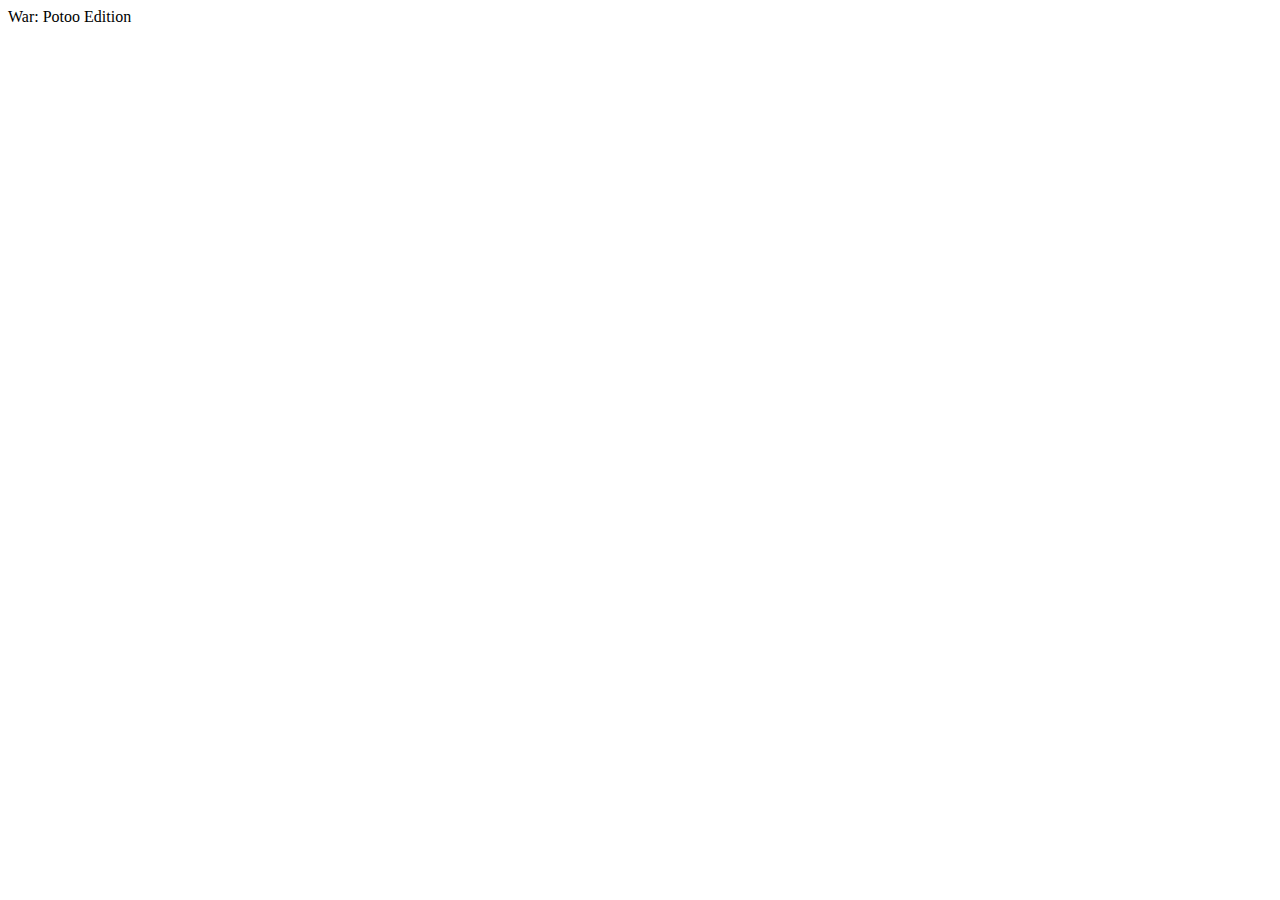
==== index.html @ c8973ecb "thursday code" ====
<html lang="en">
<head>
	<meta charset="UTF-8">
	<script
  	src="https://code.jquery.com/jquery-3.2.1.js"
  	integrity="sha256-DZAnKJ/6XZ9si04Hgrsxu/8s717jcIzLy3oi35EouyE="
  	crossorigin="anonymous"></script>
	<link rel="stylesheet" type="text/css" href="style.css">
	<title>War: Potoo Edition</title>
</head>
<body>
<HEADER>War: Potoo Edition</HEADER>

<div></div>
<div></div>
<div></div>

</body>
<script src="./main.js">
	
</script>

<footer></footer>
</html>
---- style.css ----
/*Game page styling.*/
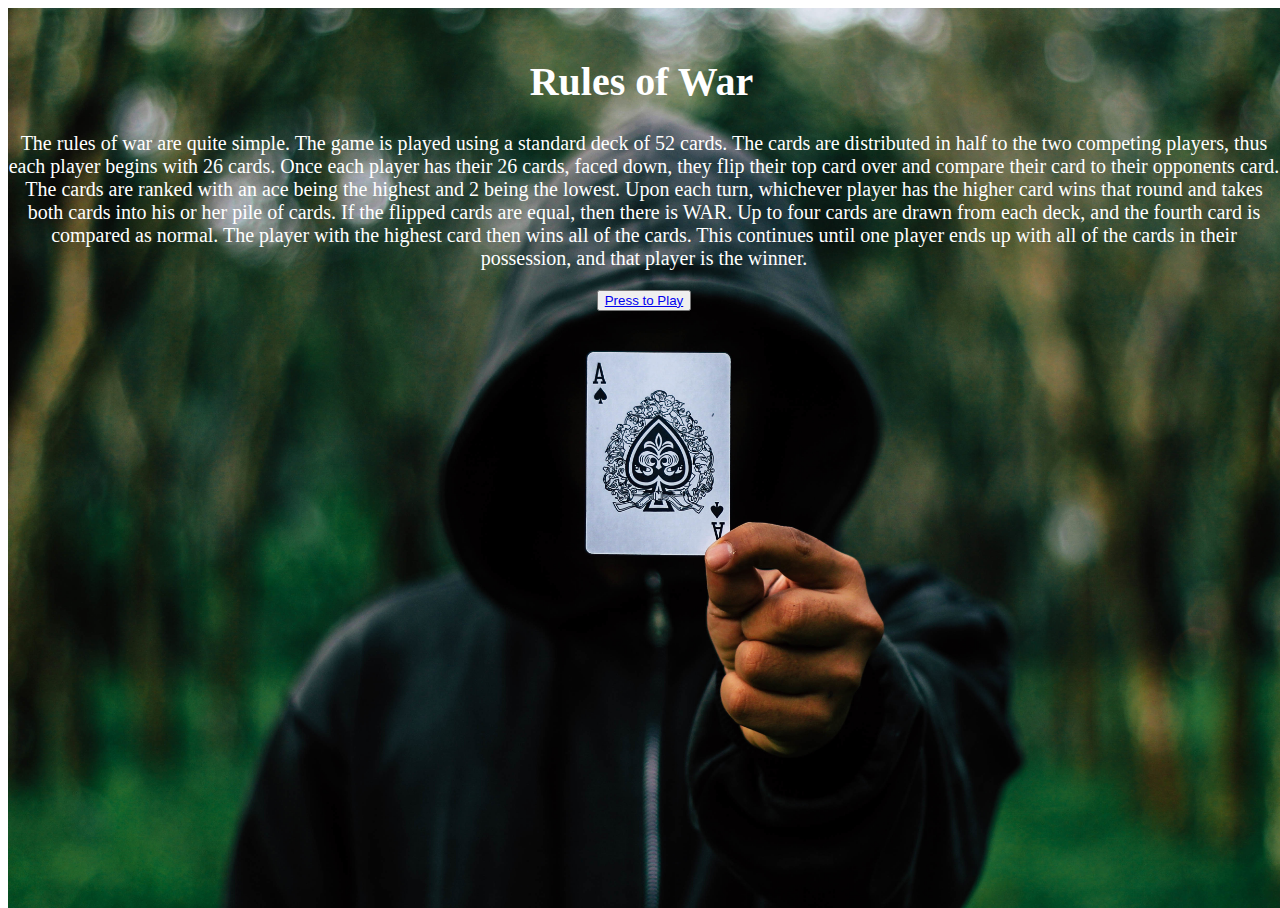
==== commit 0e902119: "switched landing pages" ====
--- a/index.html
+++ b/index.html
@@ -5,20 +5,48 @@
   	src="https://code.jquery.com/jquery-3.2.1.js"
   	integrity="sha256-DZAnKJ/6XZ9si04Hgrsxu/8s717jcIzLy3oi35EouyE="
   	crossorigin="anonymous"></script>
-	<link rel="stylesheet" type="text/css" href="style.css">
+	<link rel="stylesheet" type="text/css" href="style2.css">
 	<title>War: Potoo Edition</title>
 </head>
+
 <body>
-<HEADER>War: Potoo Edition</HEADER>
+	
+		<!-- 	<header>
+    		<h1>War: Potoo Edition</h1>
+  		</header> --> 
+  		
+  		<!-- Originally I had a header section here just re-stating the name of the title of the page war 
+  		: potoo edition. -->
+	
+	<div id="container">
 
-<div></div>
-<div></div>
-<div></div>
+			
+	<main>
+			
+
+		<div class ="rules" id="instructions"> 
+			<h1> Rules of War </h1>
+				<p> The rules of war are quite simple. The game is played using a standard deck of 52 cards. The cards are distributed in half to the two competing players, thus each player begins with 26 cards. Once each player has their 26 cards, faced down, they flip their top card over and compare their card to their opponents card. The cards are ranked with an ace being the highest and 2 being the lowest. Upon each turn, whichever player has the higher card wins that round and takes both cards into his or her pile of cards. If the flipped cards are equal, then there is WAR. Up to four cards are drawn from each deck, and the fourth card is compared as normal. The player with the highest card then wins all of the cards. This continues until one player ends up with all of the cards in their possession, and that player is the winner. 
+				</p>
+
+	</div>
+
+	<div class="button">
+		<button><a href="wargame.html">Press to Play</a></button>
+	</div>
+	
+
+	<div></div>
+	<div></div>
+
+
+</main>
+
+</div>
 
 </body>
-<script src="./main.js">
-	
-</script>
+
+<script src="./main.js"></script>
 
 <footer></footer>
 </html>
--- a/style2.css
+++ b/style2.css
@@ -0,0 +1,67 @@
+/*Landing Page Styling*/
+
+body {
+/*	background-color: gray;*/
+	font-family: "Times New Roman", serif;
+	color: white;
+	font-size: 20px;
+	line-height: 20px
+	margin: auto;
+	text-align: center;
+}
+
+/*}
+*//***//*
+/*header {
+	font-size: 20px;
+/*	padding: 2px;
+	text-align: center;
+	font-family: Times New Roman, serif;
+	border: 2px solid red;
+	color: black;
+	background-color: gray;
+	margin: 0;
+	position: relative;
+	width: 100%;*/
+/***//*/*/
+/*}*/
+
+
+
+#container {
+	background: url("img/background-ace.jpg") no-repeat;
+	background-size: cover;
+	position: absolute;
+	/*width: 100%; caused overflow of text */
+	height: 100%;
+}
+
+h1{
+	font-size: 40px;
+	text-align: center;
+	color: white;
+	margin-right: 5px;
+}
+
+/*h2{
+	font-size: 40px;
+	text-align: center;
+	color: white;
+}*/
+
+
+
+#instructions{
+margin-top: 50px;
+text-align: center;
+
+}
+
+#button {
+/*margin-top: 200px;*/
+
+
+}
+
+
+
